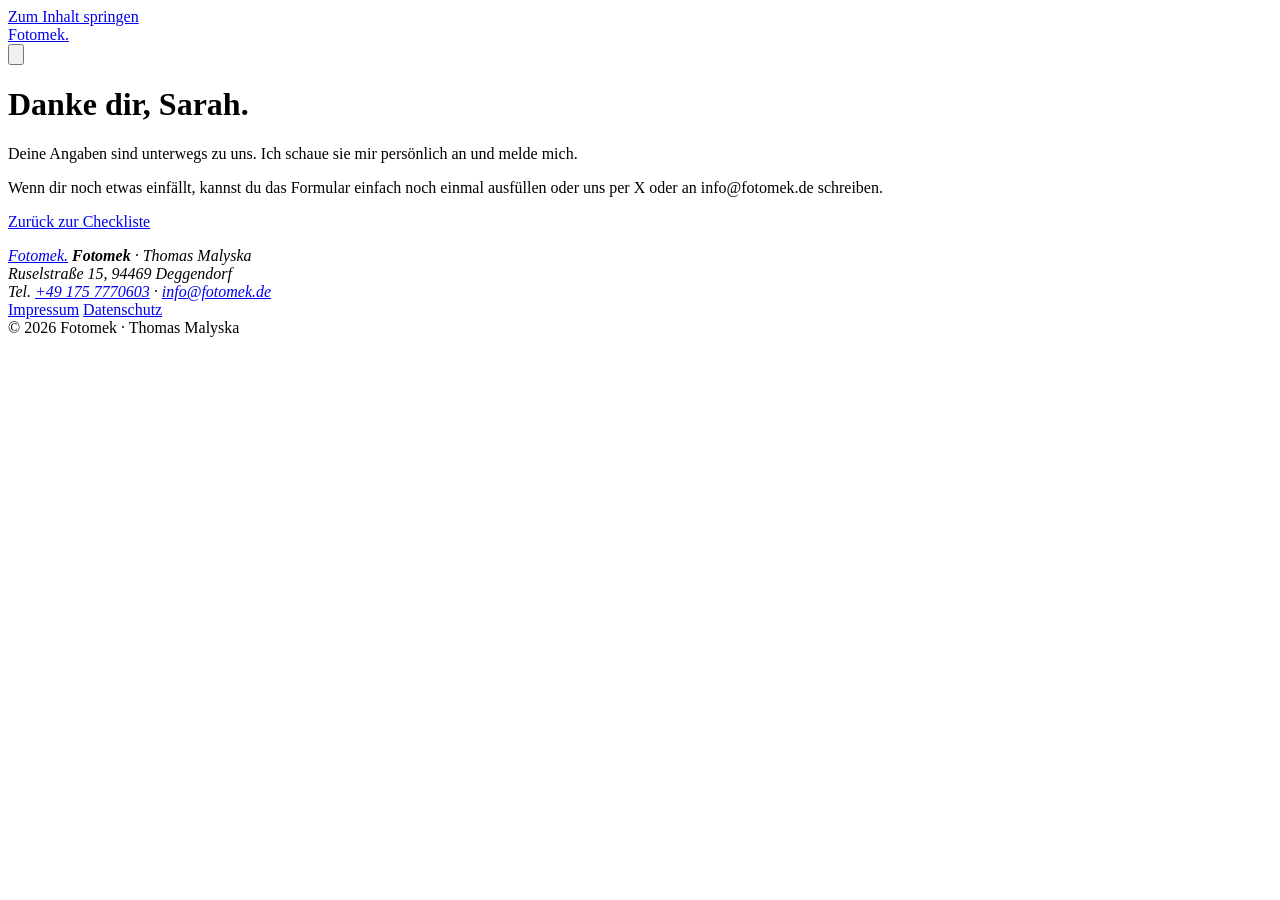
==== sarah-checkliste/danke/index.html @ 7efbed42 "Checkliste-Formular für Sarah unter /sarah-checkliste/ (noindex, FormSubmit an info@fotomek.de)." ====
<!DOCTYPE html>
<html lang="de">
<head>
<meta charset="utf-8">
<meta name="viewport" content="width=device-width, initial-scale=1, viewport-fit=cover">
<title>Danke | Checkliste für Sarah | Fotomek</title>
<meta name="description" content="Danke, deine Checkliste ist bei Fotomek angekommen.">
<meta name="robots" content="noindex">
<meta name="color-scheme" content="light">
<meta name="theme-color" content="#fcfcfb">
<link rel="canonical" href="https://fotomek.github.io/fotomek-vorschau/sarah-checkliste/danke/">
<link rel="icon" href="data:image/svg+xml,%3Csvg xmlns='http://www.w3.org/2000/svg' viewBox='0 0 32 32'%3E%3Crect width='32' height='32' rx='7' fill='%23111213'/%3E%3Ctext x='16' y='23' text-anchor='middle' font-family='Georgia%2Cserif' font-size='21' font-weight='700' fill='%23d1ab14'%3EF%3C/text%3E%3C/svg%3E">
<link rel="preload" href="/fotomek-vorschau/fonts/inter-latin.woff2" as="font" type="font/woff2" crossorigin>
<link rel="preload" href="/fotomek-vorschau/fonts/sora-latin.woff2" as="font" type="font/woff2" crossorigin>
<link rel="stylesheet" href="/fotomek-vorschau/assets/site.css">
<link rel="stylesheet" href="/fotomek-vorschau/assets/variante.css">
<link rel="stylesheet" href="/fotomek-vorschau/assets/farben.css">
<link rel="stylesheet" href="/fotomek-vorschau/sarah-checkliste/checkliste.css">
<script>document.documentElement.classList.add('js');</script>
</head>
<body>
<a class="skip" href="#main">Zum Inhalt springen</a>
<header class="site" id="top">
  <div class="wrap nav">
    <a class="logo" href="https://fotomek.de/" aria-label="Fotomek, zur Website">Fotomek<span>.</span></a>
    <div class="nav-r">
      <button type="button" class="icon-btn theme-toggle" aria-pressed="false" aria-label="Dunkle Darstellung einschalten" title="Hell/Dunkel"><svg viewBox="0 0 24 24" fill="none" stroke="currentColor" stroke-width="1.6" stroke-linecap="round" stroke-linejoin="round" aria-hidden="true" focusable="false" class="i-moon"><path d="M20 14.5A8 8 0 0 1 9.5 4a8 8 0 1 0 10.5 10.5z"/></svg><svg viewBox="0 0 24 24" fill="none" stroke="currentColor" stroke-width="1.6" stroke-linecap="round" stroke-linejoin="round" aria-hidden="true" focusable="false" class="i-sun"><circle cx="12" cy="12" r="4"/><path d="M12 2v2M12 20v2M2 12h2M20 12h2M4.9 4.9l1.4 1.4M17.7 17.7l1.4 1.4M4.9 19.1l1.4-1.4M17.7 6.3l1.4-1.4"/></svg></button>
    </div>
  </div>
</header>

<main id="main">
  <div class="wrap cl-thanks">
    <h1>Danke dir, Sarah.</h1>
    <p>Deine Angaben sind unterwegs zu uns. Ich schaue sie mir persönlich an und melde mich.</p>
    <p>Wenn dir noch etwas einfällt, kannst du das Formular einfach noch einmal ausfüllen oder uns per X oder an info@fotomek.de schreiben.</p>
    <p><a class="back" href="/fotomek-vorschau/sarah-checkliste/">Zurück zur Checkliste</a></p>
  </div>
</main>
<footer class="cl-foot">
  <div class="wrap">
    <div class="foot-simple">
      <address class="nap">
        <a class="logo" href="https://fotomek.de/">Fotomek<span>.</span></a>
        <strong>Fotomek</strong> · Thomas Malyska<br>
        Ruselstraße 15, 94469 Deggendorf<br>
        Tel. <a href="tel:+491757770603">+49 175 7770603</a> · <a href="mailto:info@fotomek.de">info@fotomek.de</a>
      </address>
      <nav aria-label="Rechtliches">
        <a href="https://fotomek.de/impressum/">Impressum</a>
        <a href="https://fotomek.de/datenschutz/">Datenschutz</a>
      </nav>
    </div>
    <div class="foot-bottom"><span>© 2026 Fotomek · Thomas Malyska</span></div>
  </div>
</footer>
<script src="/fotomek-vorschau/assets/site.js" defer></script>
</body>
</html>
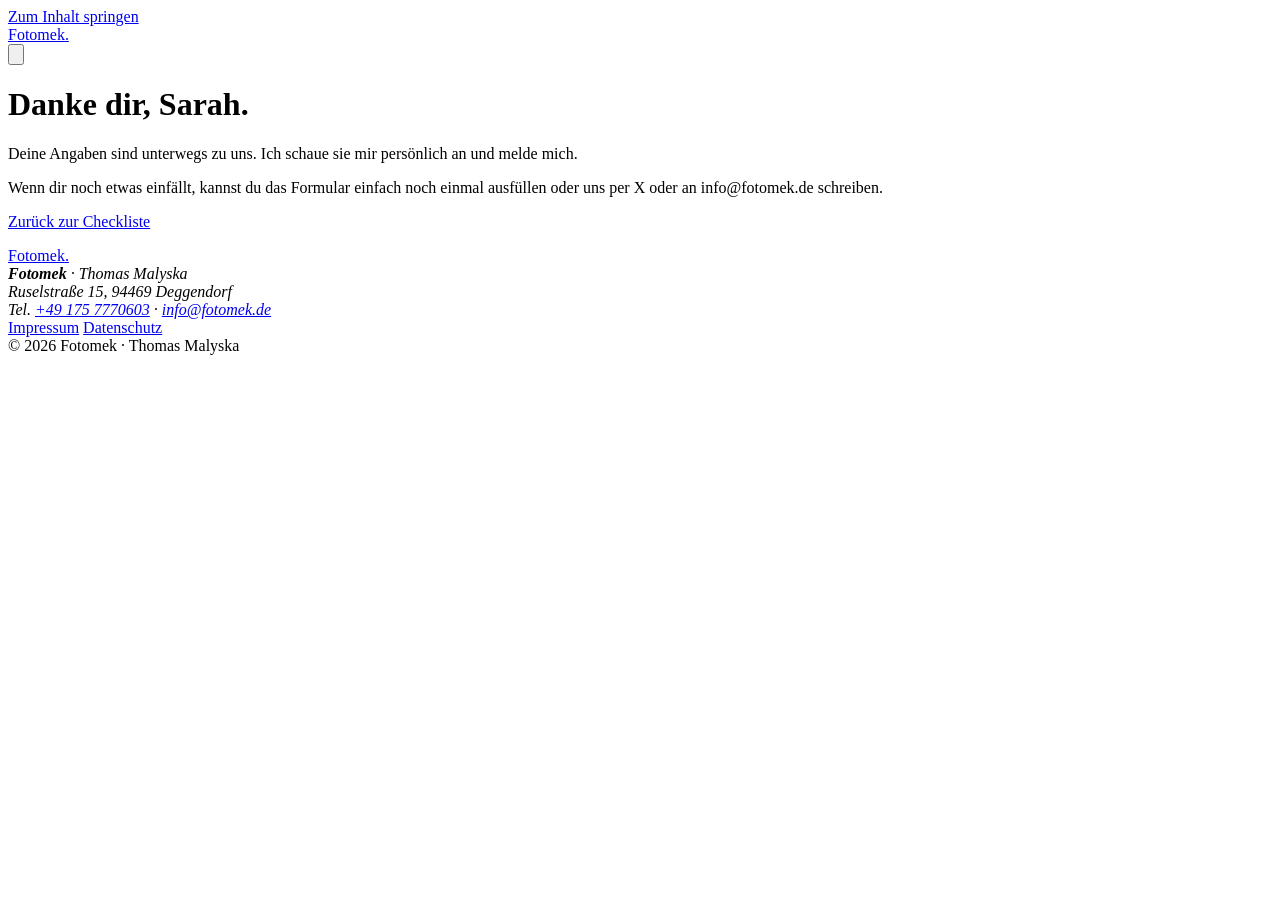
==== commit 28bd4fe8: "Checkliste: Logo in der Fußzeile getrennt, Danke-Seite schmaler, Label „Noch Fragen“." ====
--- a/sarah-checkliste/danke/index.html
+++ b/sarah-checkliste/danke/index.html
@@ -40,12 +40,14 @@
 <footer class="cl-foot">
   <div class="wrap">
     <div class="foot-simple">
-      <address class="nap">
+      <div>
         <a class="logo" href="https://fotomek.de/">Fotomek<span>.</span></a>
+        <address class="nap">
         <strong>Fotomek</strong> · Thomas Malyska<br>
         Ruselstraße 15, 94469 Deggendorf<br>
         Tel. <a href="tel:+491757770603">+49 175 7770603</a> · <a href="mailto:info@fotomek.de">info@fotomek.de</a>
-      </address>
+        </address>
+      </div>
       <nav aria-label="Rechtliches">
         <a href="https://fotomek.de/impressum/">Impressum</a>
         <a href="https://fotomek.de/datenschutz/">Datenschutz</a>
